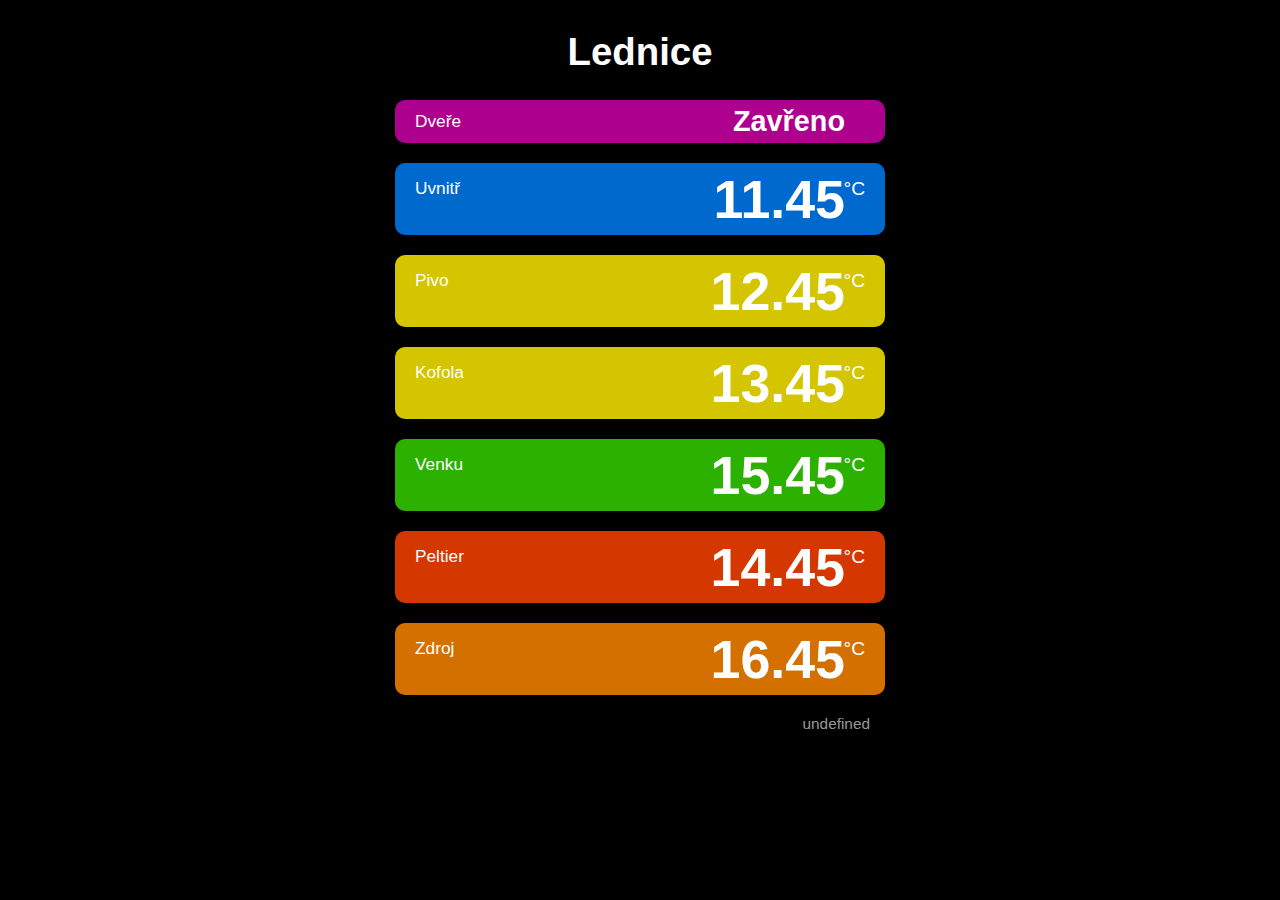
==== fridge/www/index.html @ 3c90b2f5 "fridge" ====
<!doctype html>
<html lang="en">
<head>
    <meta charset="UTF-8">
    <title>Lednice</title>
    
    <meta name="viewport" content="width=device-width, user-scalable=false;">

    <style type="text/css">

        body{
            font-family: Calibri, sans-serif;
            font-size: 120%;
            background-color: #000;
            color: #fff;
            text-align: center;
            margin: 30px 10px;
        }

        #frame{
            margin: 10px auto;
            max-width: 500px;
        }

        .box {
            padding: 5px 20px;
            margin: 20px 5px;
            -webkit-border-radius: 10px;
            text-align: right;
            position: relative;
        }

        .value{
        }

        .value var {
            font-weight: bold;
            font-style: normal;
            font-size: 280%;
            margin-right: 20px;
        }

        .door .value var{
            font-size: 150%;
        }

        .value span {
            font-size: 100%;
            position: absolute;
            display: block;
            top: 15px;
            right: 20px;
        }

        label {
            position: absolute;
            top: 15px;
            left: 20px;
            font-size: 90%;
        }

        .door label{
            top: 11px;
        }



        .box.a { background-color: #0069CE; }
        .box.b { background-color: #D4C500; }
        .box.c { background-color: #D43700; }
        .box.d { background-color: #2CB100; }
        .box.e { background-color: #AD008E; }
        .box.f { background-color: #D47000; }


        .time{
            font-size: 80%;
            text-align: right;
            margin: 0 20px;
            color: #999;
        }
        

    </style>
</head>
<body>

    <div id="frame">

        <h1>Lednice</h1>

        <div class="box e door">
            <label>Dveře</label>
            <span class="value">
                <var id="D">Zavřeno</var>
            </span>
        </div>

        <div class="box a">
            <label>Uvnitř</label>
            <span class="value">
                <var id="i">4,25</var>
                <span>°C</span>
            </span>
        </div>

        <div class="box b">
            <label id="Aname">Pivo</label>
            <span class="value">
                <var id="A">5,25</var>
                <span>°C</span>
            </span>
        </div>

        <div class="box b">
            <label id="Bname">Kofola</label>
            <span class="value">
                <var id="B">5,25</var>
                <span>°C</span>
            </span>
        </div>

        <div class="box d">
            <label>Venku</label>
            <span class="value">
                <var id="V">4,25</var>
                <span>°C</span>
            </span>
        </div>

        <div class="box c">
            <label>Peltier</label>
            <span class="value">
                <var id="P">5,25</var>
                <span>°C</span>
            </span>
        </div>

        <div class="box f">
            <label>Zdroj</label>
            <span class="value">
                <var id="Z">5,25</var>
                <span>°C</span>
            </span>
        </div>

        <div class="time">
            <span id="timestamp">125</span>
        </div>

    </div>

    <script type="text/javascript">

    function update(data)
    {
        $("i").innerHTML = data.i;
        $("A").innerHTML = data.A;
        $("B").innerHTML = data.B;
        $("P").innerHTML = data.P;
        $("V").innerHTML = data.V;
        $("Z").innerHTML = data.Z;

        if (data.aname)
        {
            $("Aname").innerHTML = data.aname;
        }

        if (data.bname)
        {
            $("Bname").innerHTML = data.bname;
        }
        
        if (data.D == 0)
        {
            $("D").innerHTML = "Zavřeno";
        }
        else
        {
            $("D").innerHTML = "Otevřeno";
        }   

        $("timestamp").innerHTML = data.time;
    }

    function $(id)
    {
        return document.getElementById(id);
    }


    //setInterval(update, 1000);
    update({
        i: 11.45,
        A: 12.45,
        B: 13.45,
        P: 14.45,
        V: 15.45,
        Z: 16.45,
        D: 0
    });


    var lastUpdate = +new Date();

    function process(data) 
    {



        data = JSON.parse(data);

        if (!data.value) return;

        update(data.value);
        lastUpdate = +new Date();
        setTimeout(send, 333);
    }

    function send()
    {
        var script = document.createElement("script");
        script.src = "/data/get?jsonp=process";
        document.body.appendChild(script);
        document.body.removeChild(script);
    }

    setInterval(function () {
        if (lastUpdate - new Date() > 5000)
        {
            send();
        }
    })

    send();

    </script>

</body>
</html>
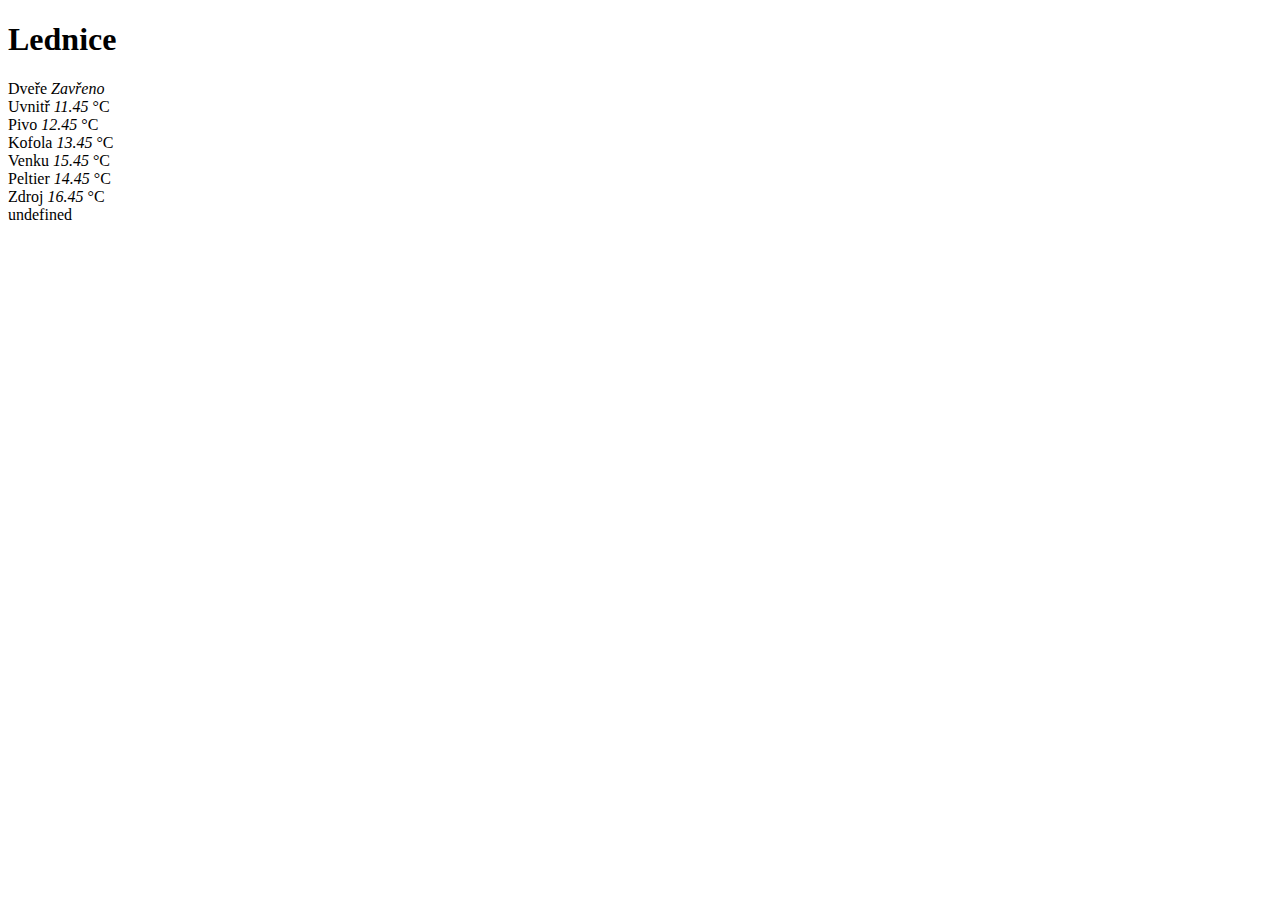
==== commit cb6c0776: "Update index.html" ====
--- a/fridge/www/index.html
+++ b/fridge/www/index.html
@@ -1,88 +1,12 @@
 <!doctype html>
 <html lang="en">
+    
 <head>
     <meta charset="UTF-8">
     <title>Lednice</title>
+    <meta name="viewport" content="width=device-width, user-scalable=false;">
+</head>
     
-    <meta name="viewport" content="width=device-width, user-scalable=false;">
-
-    <style type="text/css">
-
-        body{
-            font-family: Calibri, sans-serif;
-            font-size: 120%;
-            background-color: #000;
-            color: #fff;
-            text-align: center;
-            margin: 30px 10px;
-        }
-
-        #frame{
-            margin: 10px auto;
-            max-width: 500px;
-        }
-
-        .box {
-            padding: 5px 20px;
-            margin: 20px 5px;
-            -webkit-border-radius: 10px;
-            text-align: right;
-            position: relative;
-        }
-
-        .value{
-        }
-
-        .value var {
-            font-weight: bold;
-            font-style: normal;
-            font-size: 280%;
-            margin-right: 20px;
-        }
-
-        .door .value var{
-            font-size: 150%;
-        }
-
-        .value span {
-            font-size: 100%;
-            position: absolute;
-            display: block;
-            top: 15px;
-            right: 20px;
-        }
-
-        label {
-            position: absolute;
-            top: 15px;
-            left: 20px;
-            font-size: 90%;
-        }
-
-        .door label{
-            top: 11px;
-        }
-
-
-
-        .box.a { background-color: #0069CE; }
-        .box.b { background-color: #D4C500; }
-        .box.c { background-color: #D43700; }
-        .box.d { background-color: #2CB100; }
-        .box.e { background-color: #AD008E; }
-        .box.f { background-color: #D47000; }
-
-
-        .time{
-            font-size: 80%;
-            text-align: right;
-            margin: 0 20px;
-            color: #999;
-        }
-        
-
-    </style>
-</head>
 <body>
 
     <div id="frame">
@@ -237,4 +161,4 @@
     </script>
 
 </body>
-</html>+</html>
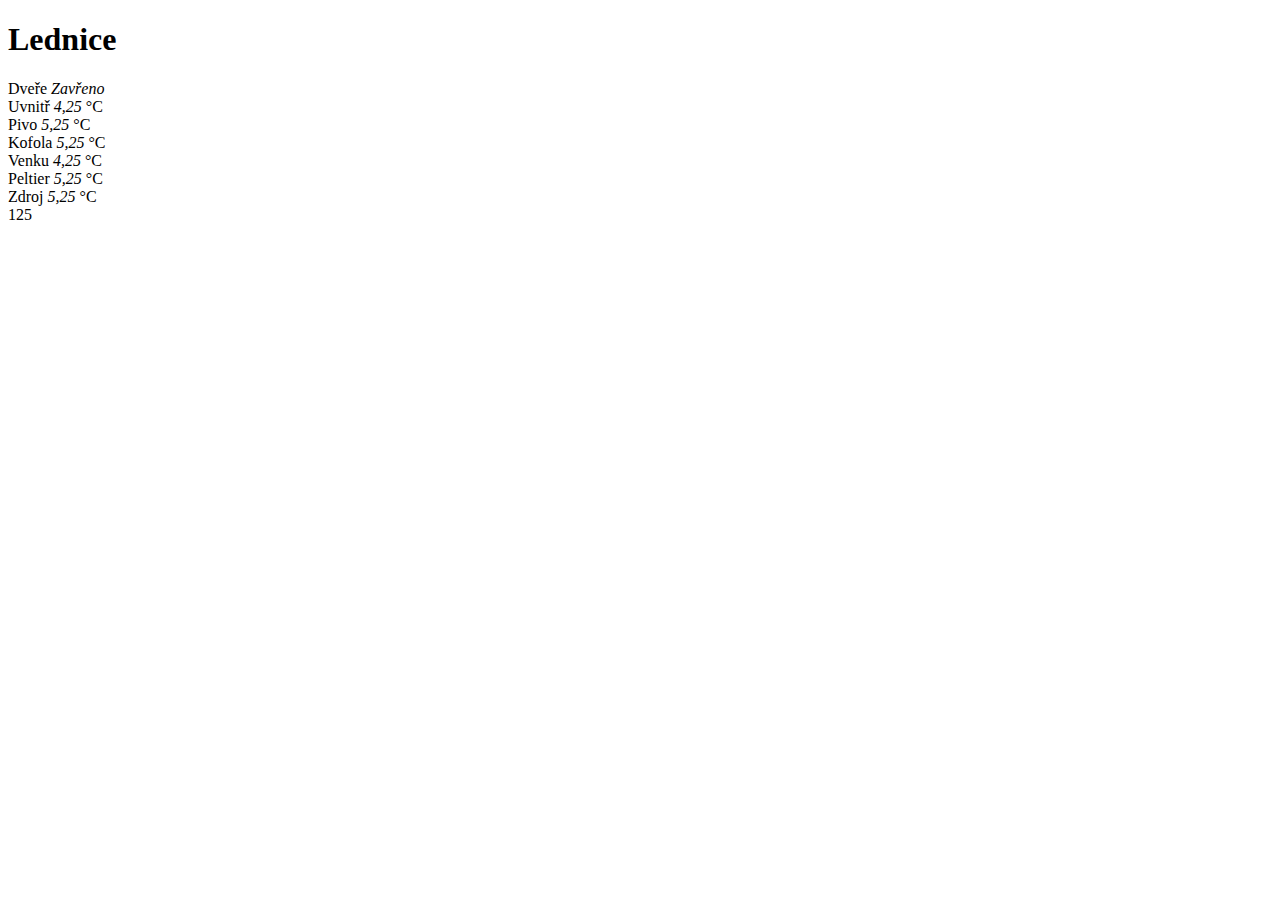
==== commit 8409f7df: "Update index.html" ====
--- a/fridge/www/index.html
+++ b/fridge/www/index.html
@@ -74,91 +74,5 @@
 
     </div>
 
-    <script type="text/javascript">
-
-    function update(data)
-    {
-        $("i").innerHTML = data.i;
-        $("A").innerHTML = data.A;
-        $("B").innerHTML = data.B;
-        $("P").innerHTML = data.P;
-        $("V").innerHTML = data.V;
-        $("Z").innerHTML = data.Z;
-
-        if (data.aname)
-        {
-            $("Aname").innerHTML = data.aname;
-        }
-
-        if (data.bname)
-        {
-            $("Bname").innerHTML = data.bname;
-        }
-        
-        if (data.D == 0)
-        {
-            $("D").innerHTML = "Zavřeno";
-        }
-        else
-        {
-            $("D").innerHTML = "Otevřeno";
-        }   
-
-        $("timestamp").innerHTML = data.time;
-    }
-
-    function $(id)
-    {
-        return document.getElementById(id);
-    }
-
-
-    //setInterval(update, 1000);
-    update({
-        i: 11.45,
-        A: 12.45,
-        B: 13.45,
-        P: 14.45,
-        V: 15.45,
-        Z: 16.45,
-        D: 0
-    });
-
-
-    var lastUpdate = +new Date();
-
-    function process(data) 
-    {
-
-
-
-        data = JSON.parse(data);
-
-        if (!data.value) return;
-
-        update(data.value);
-        lastUpdate = +new Date();
-        setTimeout(send, 333);
-    }
-
-    function send()
-    {
-        var script = document.createElement("script");
-        script.src = "/data/get?jsonp=process";
-        document.body.appendChild(script);
-        document.body.removeChild(script);
-    }
-
-    setInterval(function () {
-        if (lastUpdate - new Date() > 5000)
-        {
-            send();
-        }
-    })
-
-    send();
-
-    </script>
-
 </body>
 </html>
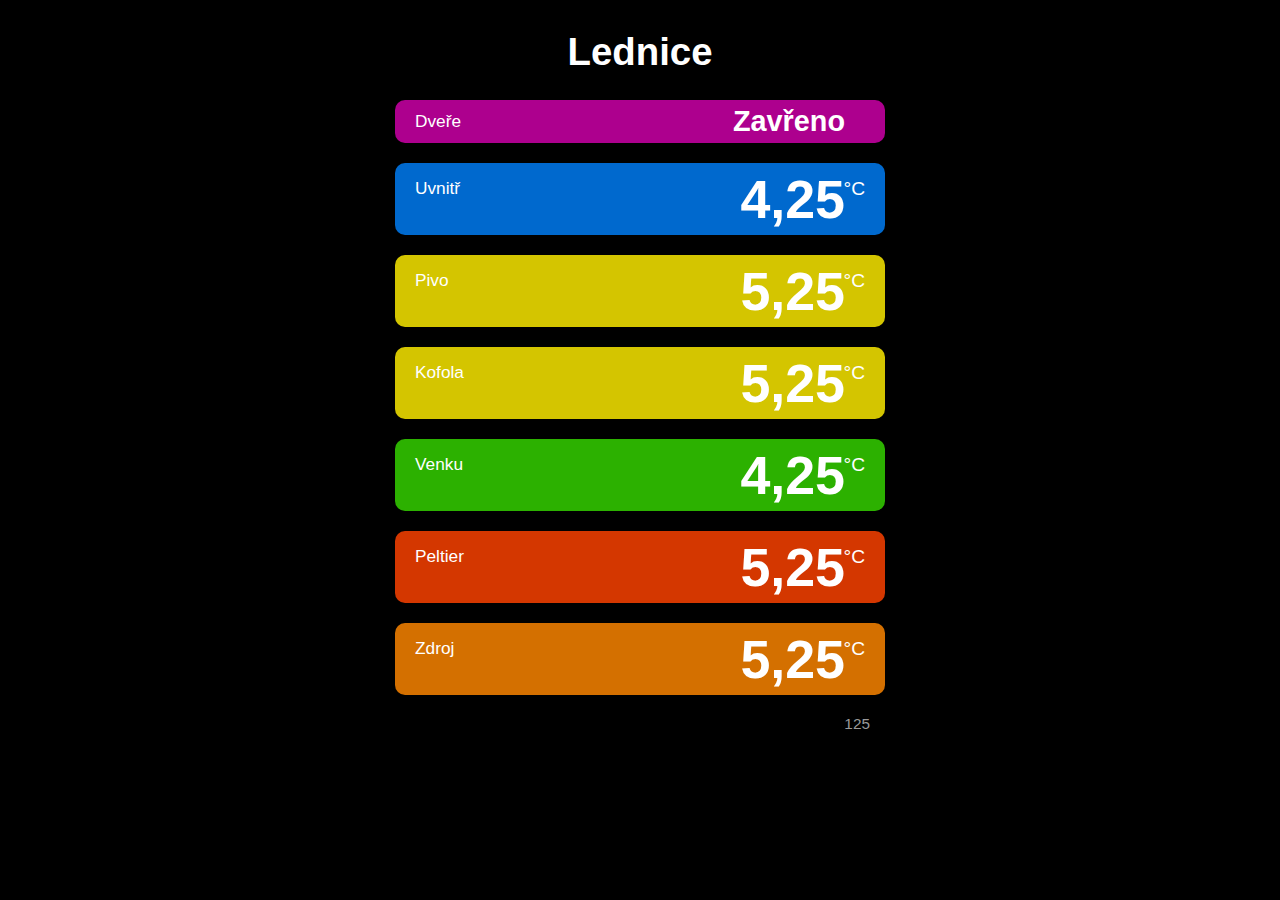
==== commit e0d31438: "Update index.html" ====
--- a/fridge/www/index.html
+++ b/fridge/www/index.html
@@ -4,7 +4,9 @@
 <head>
     <meta charset="UTF-8">
     <title>Lednice</title>
-    <meta name="viewport" content="width=device-width, user-scalable=false;">
+    <meta name="viewport" content="width=device-width, initial-scale=1">
+    <link rel="stylesheet" type="text/css" media="screen" href="styles.css" />
+    <script src="https://apps.elfsight.com/p/platform.js" defer></script>
 </head>
     
 <body>
--- a/fridge/www/styles.css
+++ b/fridge/www/styles.css
@@ -0,0 +1,67 @@
+body{
+  font-family: Calibri, sans-serif;
+  font-size: 120%;
+  background-color: #000;
+  color: #fff;
+  text-align: center;
+  margin: 30px 10px;
+ }
+
+#frame{
+   margin: 10px auto;
+   max-width: 500px;
+ }
+
+.box {
+    padding: 5px 20px;
+    margin: 20px 5px;
+    border-radius: 10px;
+    -webkit-border-radius: 10px;
+    text-align: right;
+    position: relative;
+}
+
+.value var {
+    font-weight: bold;
+    font-style: normal;
+    font-size: 280%;
+    margin-right: 20px;
+}
+
+.door .value var{
+    font-size: 150%;
+}
+
+.value span {
+      font-size: 100%;
+      position: absolute;
+      display: block;
+      top: 15px;
+      right: 20px;
+}
+
+label {
+   position: absolute;
+   top: 15px;
+   left: 20px;
+   font-size: 90%;
+}
+
+.door label{
+      top: 11px;
+}
+
+ .box.a { background-color: #0069CE; }
+ .box.b { background-color: #D4C500; }
+ .box.c { background-color: #D43700; }
+ .box.d { background-color: #2CB100; }
+ .box.e { background-color: #AD008E; }
+ .box.f { background-color: #D47000; }
+
+
+.time{
+   font-size: 80%;
+   text-align: right;
+   margin: 0 20px;
+   color: #999;
+}
